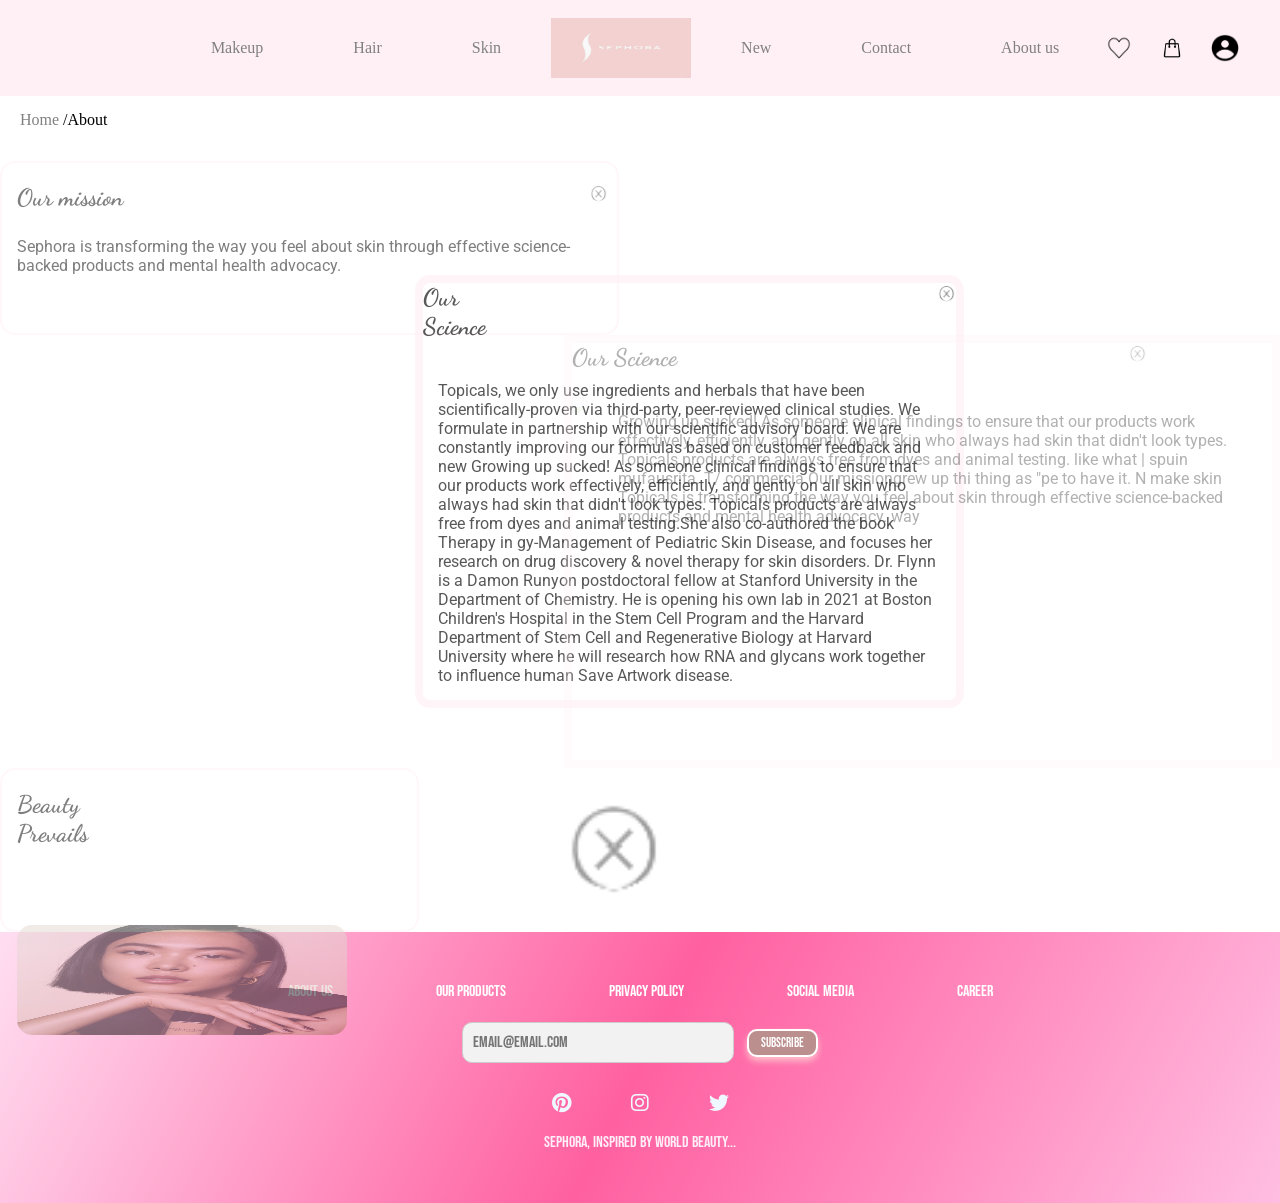
==== projet page3.html @ d59e39ea "Update projet page3.html" ====
<!DOCTYPE html>
<html lang="en">
<head>
    <meta charset="UTF-8">
    <title>Projet page2</title>
    <link rel="stylesheet" href="projet page3.css">

      <link href="https://cdnjs.cloudflare.com/ajax/libs/font-awesome/6.0.0-beta3/css/all.min.css" rel="stylesheet">
      
    <link rel="preconnect" href="https://fonts.googleapis.com">
<link rel="preconnect" href="https://fonts.gstatic.com" crossorigin>
<link href="https://fonts.googleapis.com/css2?family=Bebas+Neue&display=swap" rel="stylesheet">

    
    <link rel="preconnect" href="https://fonts.googleapis.com">
    <link rel="preconnect" href="https://fonts.gstatic.com" crossorigin>
    <link href="https://fonts.googleapis.com/css2?family=Dancing+Script:wght@400..700&family=Roboto:ital,wght@0,100;0,300;0,400;0,500;0,700;0,900;1,100;1,300;1,400;1,500;1,700;1,900&display=swap" rel="stylesheet">
</head>
<body>
    <header>
        <div class="box">
            <nav>
            
              <a href="">Makeup</a>
              <a href="">Hair</a>
              <a href="">Skin</a>
           </nav>
           <div class="pic">
              <img src="Sephora rose.jpg" alt="">
           </div>
           <div class="things">
              <a href="projet.html">New</a>
              <a href="">Contact</a>
              <a href="projet page3.html">About us</a>
           </div>
        </div>
        
        <div class="amenities">
            <img src="heart icon.png" alt="">
            <img src="bag icon.png" alt="">
            <img src="login icon.png" alt="">
        </div>
        
    </header>
    <div class="infos">
        <a>Home</a> 
        <span>/About</span>
    </div>
    <div class="case">
        <div class="naming">
            <h2>Our mission</h2>
            <img src="closing-removebg-preview.png" alt="">
        </div>
        <p>Sephora is transforming the way you feel about skin through effective science-backed products and mental health advocacy.</p>
    </div>
     <div class="case3">
      <div class="case3a">
       <div class="naming-2">
           <h2>Our Science </h2>
           <img src="closing-removebg-preview.png" alt="">
       </div>
       <p>Topicals, we only use ingredients and herbals that have been scientifically-proven via third-party, peer-reviewed clinical studies. We formulate in partnership with our scientific advisory board. We are constantly improving our formulas based on customer feedback and new
Growing up sucked! As someone
clinical findings to ensure that our products work effectively, efficiently, and gently on all skin
who always had skin that didn't look
types. Topicals products are always free from dyes and animal testing.She also co-authored the book Therapy in gy-Management of Pediatric Skin Disease, and focuses her research on
drug discovery & novel therapy for skin disorders.
Dr. Flynn is a Damon Runyon postdoctoral fellow at Stanford University in the Department of Chemistry. He is opening his own lab in 2021 at Boston Children's Hospital in the Stem Cell Program and the Harvard Department of Stem Cell and Regenerative Biology at Harvard University where he will research how RNA and glycans work together to influence human
Save Artwork
disease.
    </p>
    </div>
    <div class="case3b">
         <div class="naming-2">
           <h2>Our Science </h2>
           <img src="closing-removebg-preview.png" alt="">
       </div>
       <div class="englobe">
       <div class=image-nam2>
       <img src=sephora_transportez_vous_2.jpg>
    </div>
    <p> Growing up sucked! As someone
clinical findings to ensure that our products work effectively, efficiently, and gently on all skin
who always had skin that didn't look
types. Topicals products are always free from dyes and animal testing.
like what | spuin mufausrita. T/ commercia
Our missiongrew up thi thing as "pe to have it. N make skin
Topicals is transforming the way you feel about skin through effective science-backed products and mental health advocacy.
way </p>
    </div>
    </div>
    </div>
    <div class="case2">
        <div class="naming">
            <h2>Beauty Prevails</h2>
            <img src="closing-removebg-preview.png" alt="">
        </div>
        <img src="girl.jpg" alt="">
    </div>



    <footer>
  <div class="footer">

    <div class="row">
      <ul>
        <li><a href="#">About us</a></li>
        <li><a href="#">Our Products</a></li>
        <li><a href="#">Privacy Policy</a></li>
        <li><a href="#">Social media</a></li>
        <li><a href="#">Career</a></li>
      </ul>
    </div>

    <div class="inscription">
      <input class="email-input" type="text" placeholder="email@email.com">
      <input class="subscribe-button" type="submit" value="subscribe">
    </div>
    <div class=reseaux-niska>
    <i1 class="fa-brands fa-pinterest"></i1>
   <i2 class="fa-brands fa-instagram"></i2>
   <i3 class="fa-brands fa-twitter"></i3>
    </div>
    <div class="row">
      Sephora, inspired by world beauty...
    </div>
  </div>
</footer>
---- projet page3.css ----
* {
    margin: 0;
    padding: 0;
}
header{
  display :flex;
  justify-content: space-around;
  padding: 18px;
  background-color: #FFF0F5;
}
.box{
    display:flex; 
    margin-left: 170px;
    height:60px;
}
nav {
    display: flex;
    align-items: center;
    gap: 90px;
}
.pic img{
    width: 140px;
    margin:0px 50px 0px 50px;
    height:60px;
}
.things{
    display: flex;
    align-items: center;
    gap: 90px;
    

}
header img{
    width: 40px;
    height: 40px; 
}
.amenities{
    float:right; 
    display:flex; 
    align-items: center;
    gap:25px; 
}
.amenities img {
    height:28px; /* Ajustez la taille des icônes */
    width: 28px; /* Taille uniforme des icônes */
    cursor: pointer; /* Change le curseur au survol */
  }
a{
    text-decoration: none;
    color: grey;
}

.infos{
    height:35px; 
    margin: 15px 0px 15px 20px;
}
.case{
    width:600px;
    height:170px;
    border:  2px solid;
    border-radius: 15px;
    border-color: #FFF0F5;
    padding-left: 15px;
    
    opacity: 50%;
}

.naming{
    display:flex; 
    gap:15px; 
    margin-bottom: 25px;
    margin-top:20px;
}
.naming h2{
    font-family: "Dancing Script", sans-serif;
    margin-right: 450px;
}
.naming img{
    height: 20px;
    width:20px;
    float:right; 
}
.case p{
    font-family: "Roboto",sans-serif;
}

.case2{
    width:400px;
    height:160px;
    border:  2px solid;
    border-radius: 15px;
    border-color: #FFF0F5;
    padding-left: 15px;
    
    opacity: 50%;
}
.case2 img{
    width:330px;
    height:110px; 
    border-radius: 15px;
}


.case3{
    display: flex;
    width:300px;
    padding-left: 15px;
   
    

}
.case3a{
        position:relative;
      left:400px;
      bottom:60px;
      opacity: 65%;
    border-radius:15px;
      border:  8px solid;
      border-color: #FFF0F5;
    }
.case3b{
      border:  8px solid;
      border-color: #FFF0F5;
      opacity: 30%;
}

.englobe{
    display: flex;
    width: 700px;
    gap:15px;
    
}
.englobe img{
    opacity: 20%;
}
.naming-2{
    display:flex; 
    margin-bottom: 25px;
}
.naming-2 h2{
    font-family: "Dancing Script", sans-serif;
    margin-right: 450px;
}
.naming-2 img{
    height: 20px;
    width:20px;
    float:right; 
}
.case3 p{
    padding: 15px;
    font-family: "Roboto",sans-serif;
}








.footer {
      padding: 30px 0;
      text-align: center;
      font-family: "Bebas Neue", sans-serif;
      font-weight: 400;
      font-style: normal;
      background: rgb(255, 190, 226);
      background: linear-gradient(297deg, rgba(255, 190, 226, 1) 0%, rgba(255, 96, 160, 1) 50%, rgba(255, 222, 242, 1) 100%);
    }

    .footer .row {
      width: 100%;
      margin: 1% 0;
      padding: 0.6% 0;
      color: #ffedf7;
      font-size: 16px;
    }

    .footer .row a {
      text-decoration: none;
      color: white;
      transition: 0.5s;
    }

    .footer .row a:hover {
      color: white;
         font-weight: bolder;
        
    }

    .footer .row ul {
      width: 100%;
    }

    .footer .row ul li {
      display: inline-block;
      margin: 0px 50px;
    }



.email-input {
  background-color: #f2f2f2;  
  border-radius: 10px;          
  border: 1px solid #ccc; 
  padding: 10px;         
  font-size: 16px;     
  width: 250px;          
  margin-right: 10px;  
    font-family: "Bebas Neue", sans-serif;
}

.email-input:focus {
  border-color: darkseagreen;
  outline: none;    
}

.subscribe-button {

  border-radius: 10px;     
  color: white;           
  background-color: rosybrown;
  padding-left: 0.75rem;         
  padding-right: 0.75rem; 
  padding-top: 0.25rem;       
  padding-bottom: 0.25rem;      
  border: 2px solid white; 
  transition: all 0.3s ease;  
  box-shadow: 0px 4px 6px pink;
    font-family: "Bebas Neue", sans-serif;
    
cursor: pointer;
}

.subscribe-button:hover {
  background-color: darkseagreen;
  border-color: white;   
}

.subscribe-button:focus {
  outline: none;               
  box-shadow: 0 0 8px; 
}

.reseaux-niska {
    justify-content: center; 
    padding-top: 30px;
    color: aliceblue;
    font-size: 20px;
    display: flex;   
    gap: 60PX;  
     cursor: pointer;
}
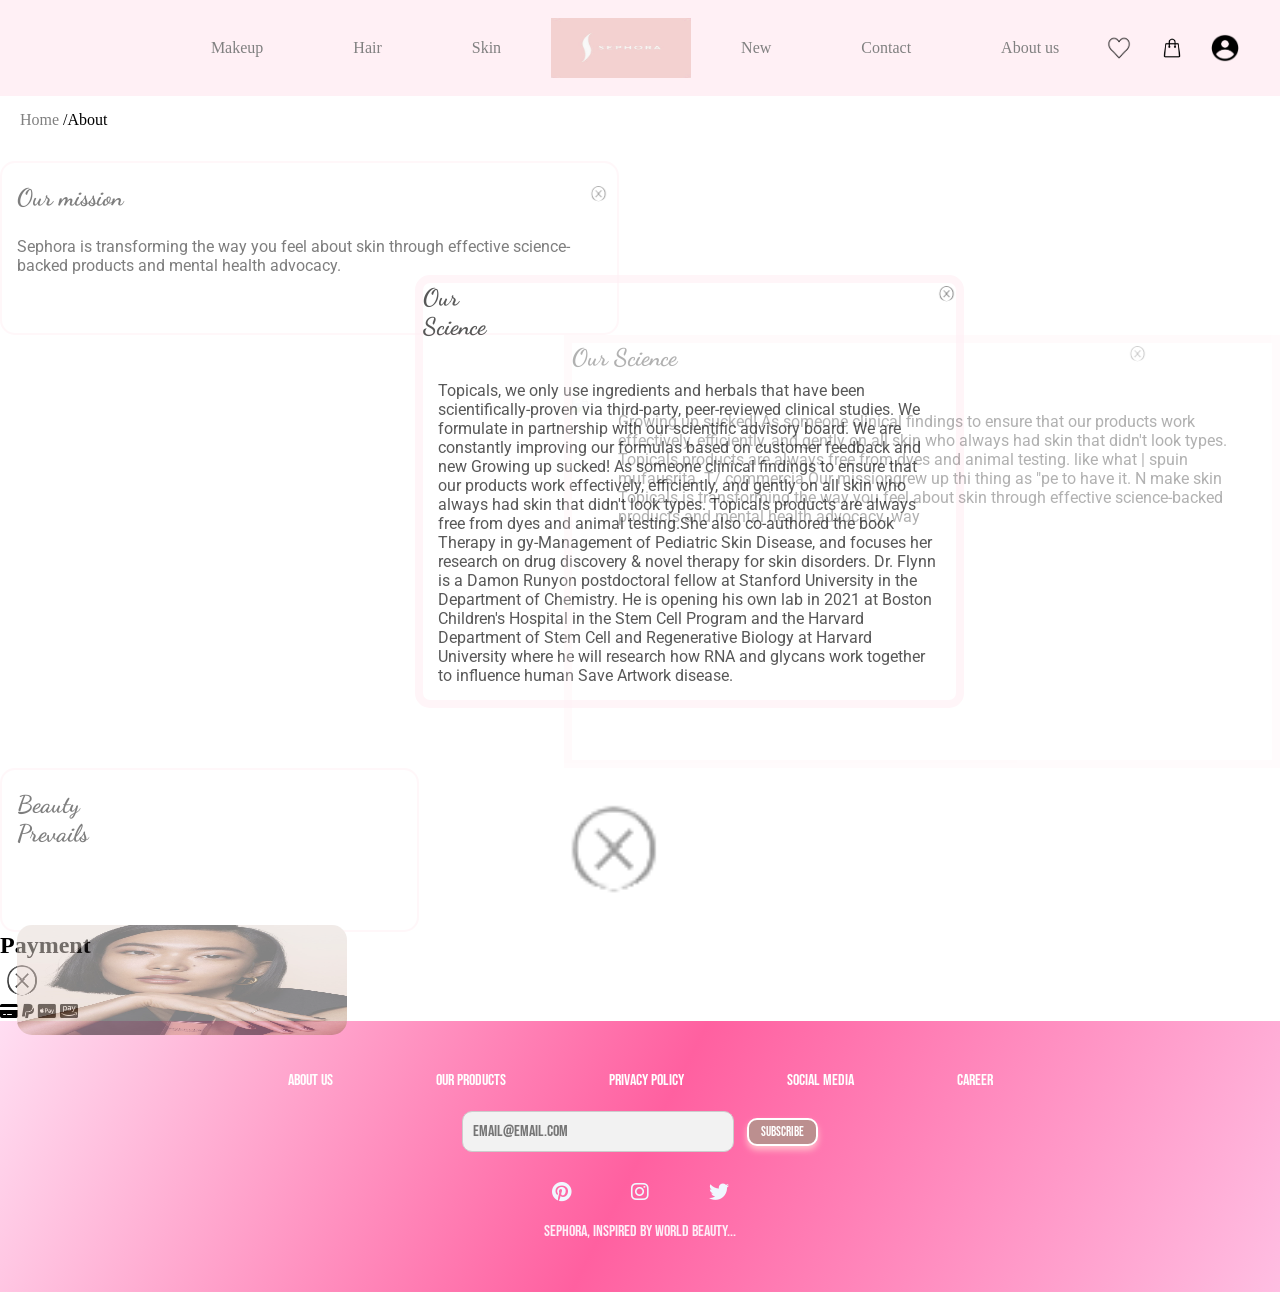
==== commit e7c0824a: "Update projet page3.html" ====
--- a/projet page3.html
+++ b/projet page3.html
@@ -98,7 +98,24 @@
         <img src="girl.jpg" alt="">
     </div>
 
-
+<div class="money">
+       <div class="paying">
+           <h2>Payment</h2>
+           <img src="closing-removebg-preview.png" alt="">
+       </div>
+    <div class="cash">
+          <i class="fa-solid fa-credit-card"></i>
+       <i class="fa-brands fa-paypal"></i>
+       <i class="fa-brands fa-cc-apple-pay"></i>
+       <i class="fa-brands fa-cc-amazon-pay"></i>
+    </div>
+    
+   </div>
+   
+  <div class="creator">
+      
+      
+  </div>
 
     <footer>
   <div class="footer">
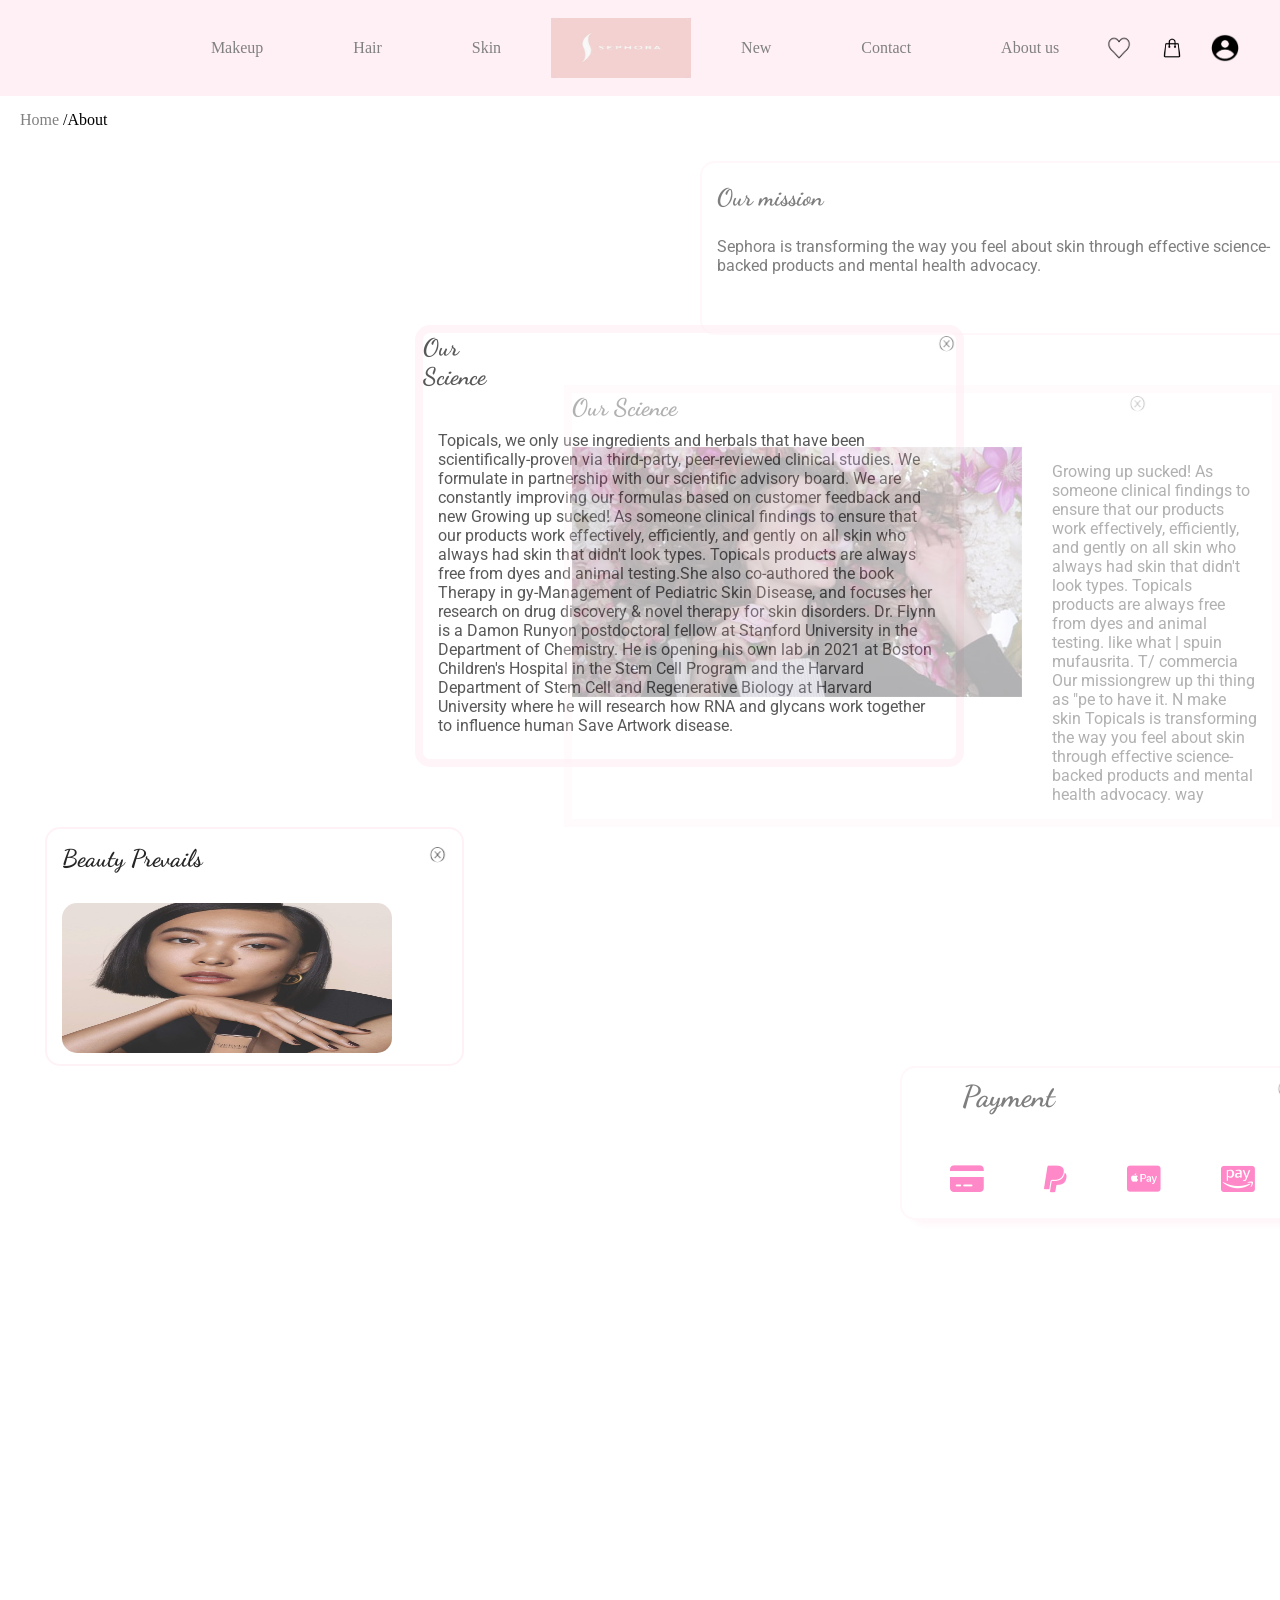
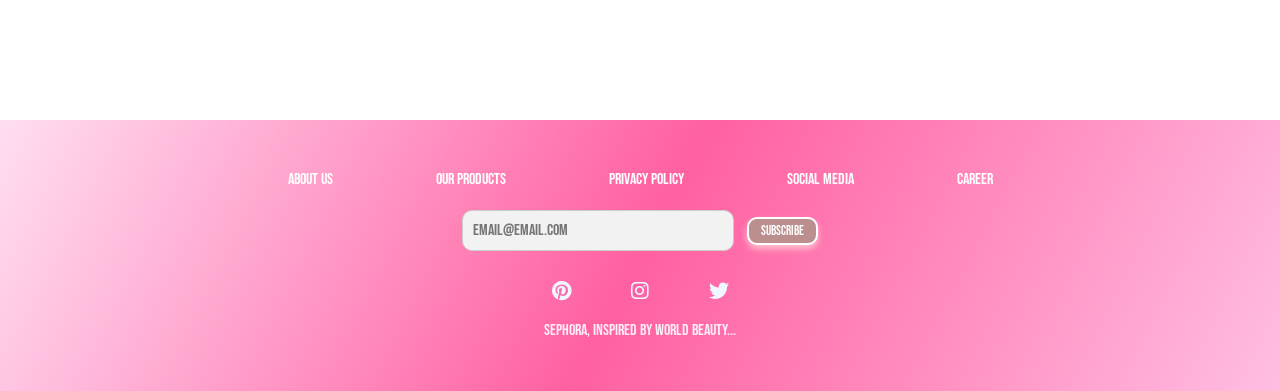
==== commit 13b5c953: "Update projet page3.html" ====
--- a/projet page3.html
+++ b/projet page3.html
@@ -53,6 +53,7 @@
         </div>
         <p>Sephora is transforming the way you feel about skin through effective science-backed products and mental health advocacy.</p>
     </div>
+    
      <div class="case3">
       <div class="case3a">
        <div class="naming-2">
@@ -91,13 +92,12 @@
     </div>
     </div>
     <div class="case2">
-        <div class="naming">
+        <div class="snaming">
             <h2>Beauty Prevails</h2>
             <img src="closing-removebg-preview.png" alt="">
         </div>
         <img src="girl.jpg" alt="">
     </div>
-
 <div class="money">
        <div class="paying">
            <h2>Payment</h2>
--- a/projet page3.css
+++ b/projet page3.css
@@ -49,7 +49,6 @@
     text-decoration: none;
     color: grey;
 }
-
 .infos{
     height:35px; 
     margin: 15px 0px 15px 20px;
@@ -61,11 +60,12 @@
     border-radius: 15px;
     border-color: #FFF0F5;
     padding-left: 15px;
-    
     opacity: 50%;
-}
-
-.naming{
+    margin-bottom: 50px;
+    margin-left:700px;
+}
+
+.naming {
     display:flex; 
     gap:15px; 
     margin-bottom: 25px;
@@ -86,18 +86,33 @@
 
 .case2{
     width:400px;
-    height:160px;
+    height:235px;
     border:  2px solid;
     border-radius: 15px;
     border-color: #FFF0F5;
     padding-left: 15px;
-    
-    opacity: 50%;
+    opacity: 85%;
+    display:flex; 
+    flex-direction: column;
+    margin-left: 45px;
 }
 .case2 img{
     width:330px;
-    height:110px; 
+    height:150px; 
     border-radius: 15px;
+}
+.snaming{
+    display:flex; 
+    gap:225px;
+    margin-top: 15px;
+    margin-bottom: 30px;
+}
+.snaming h2{
+    font-family: "Dancing Script",sans-serif;
+}
+.snaming img{
+    height:20px; 
+    width:20px;
 }
 
 
@@ -130,9 +145,7 @@
     gap:15px;
     
 }
-.englobe img{
-    opacity: 20%;
-}
+
 .naming-2{
     display:flex; 
     margin-bottom: 25px;
@@ -151,7 +164,41 @@
     font-family: "Roboto",sans-serif;
 }
 
-
+.money{
+       width:400px;
+    height:150px;
+    border:  2px solid;
+    border-radius: 15px;
+    border-color: #FFF0F6;
+    margin-left: 900px;
+    margin-bottom: 500px;
+    opacity: 50%;
+    box-shadow: 10px 5px 5px #FFF0F5;
+}
+
+.paying{
+      font-family: "Dancing Script", sans-serif;
+    font-size: 20px;
+    display: flex;
+    gap: 220PX;
+     padding-top: 10px;
+    padding-left: 60px;
+}
+
+.paying img{
+      height: 20px;
+    width:20px;
+}
+
+.cash{
+      justify-content: center; 
+    padding-top: 50px;
+    color: deeppink;
+    font-size: 30px;
+    display: flex;   
+    gap: 60PX;  
+     cursor: pointer;    
+}
 
 
 
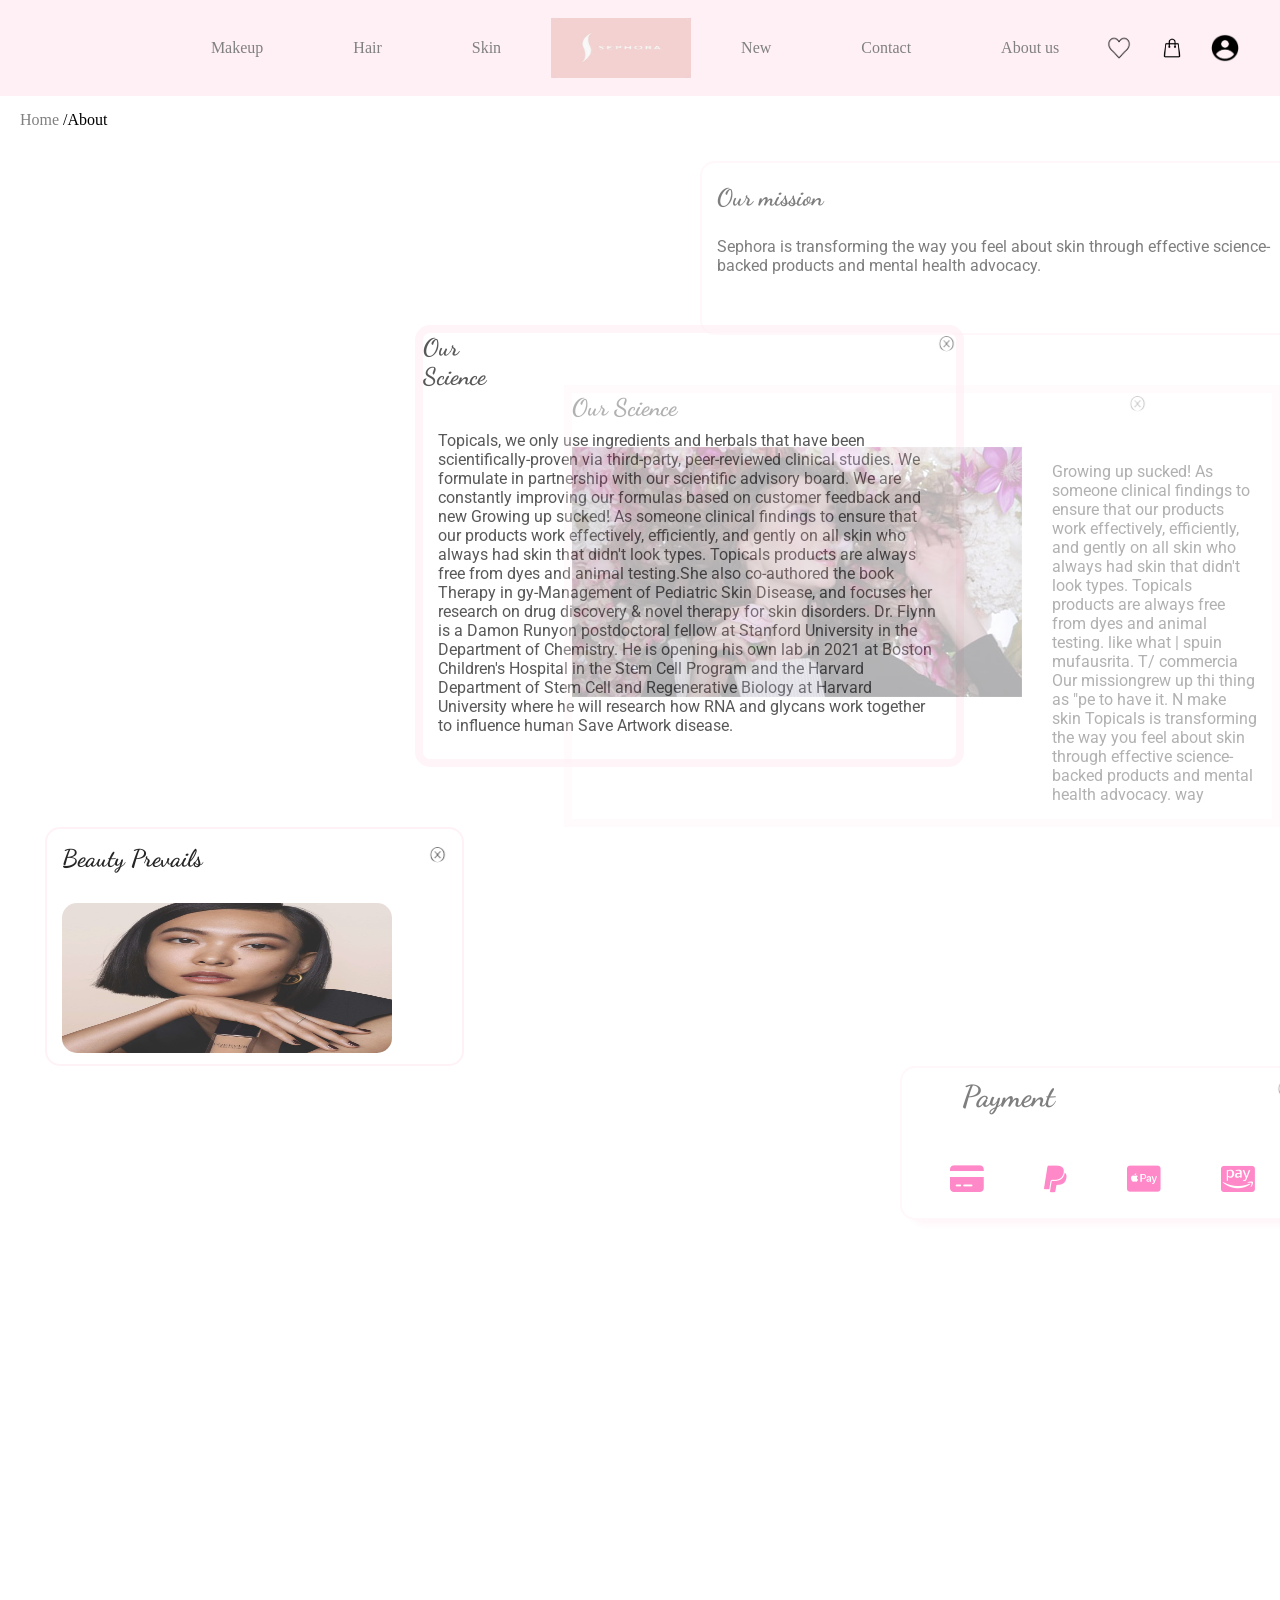
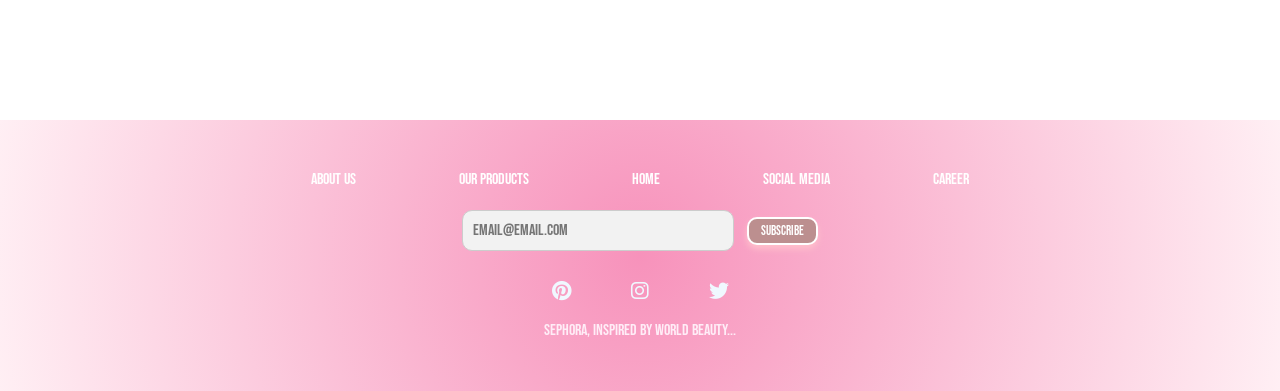
==== commit 28a8eb64: "Update projet page3.html" ====
--- a/projet page3.html
+++ b/projet page3.html
@@ -122,9 +122,9 @@
 
     <div class="row">
       <ul>
-        <li><a href="#">About us</a></li>
-        <li><a href="#">Our Products</a></li>
-        <li><a href="#">Privacy Policy</a></li>
+        <li><a href="projet page3.html">About us</a></li>
+        <li><a href="projet page2.html">Our Products</a></li>
+        <li><a href="projet.html">Home</a></li>
         <li><a href="#">Social media</a></li>
         <li><a href="#">Career</a></li>
       </ul>
--- a/projet page3.css
+++ b/projet page3.css
@@ -211,8 +211,9 @@
       font-family: "Bebas Neue", sans-serif;
       font-weight: 400;
       font-style: normal;
-      background: rgb(255, 190, 226);
-      background: linear-gradient(297deg, rgba(255, 190, 226, 1) 0%, rgba(255, 96, 160, 1) 50%, rgba(255, 222, 242, 1) 100%);
+    
+    background: rgb(247,146,187);
+background: radial-gradient(circle, rgba(247,146,187,1) 0%, rgba(255,239,244,1) 100%);
     }
 
     .footer .row {
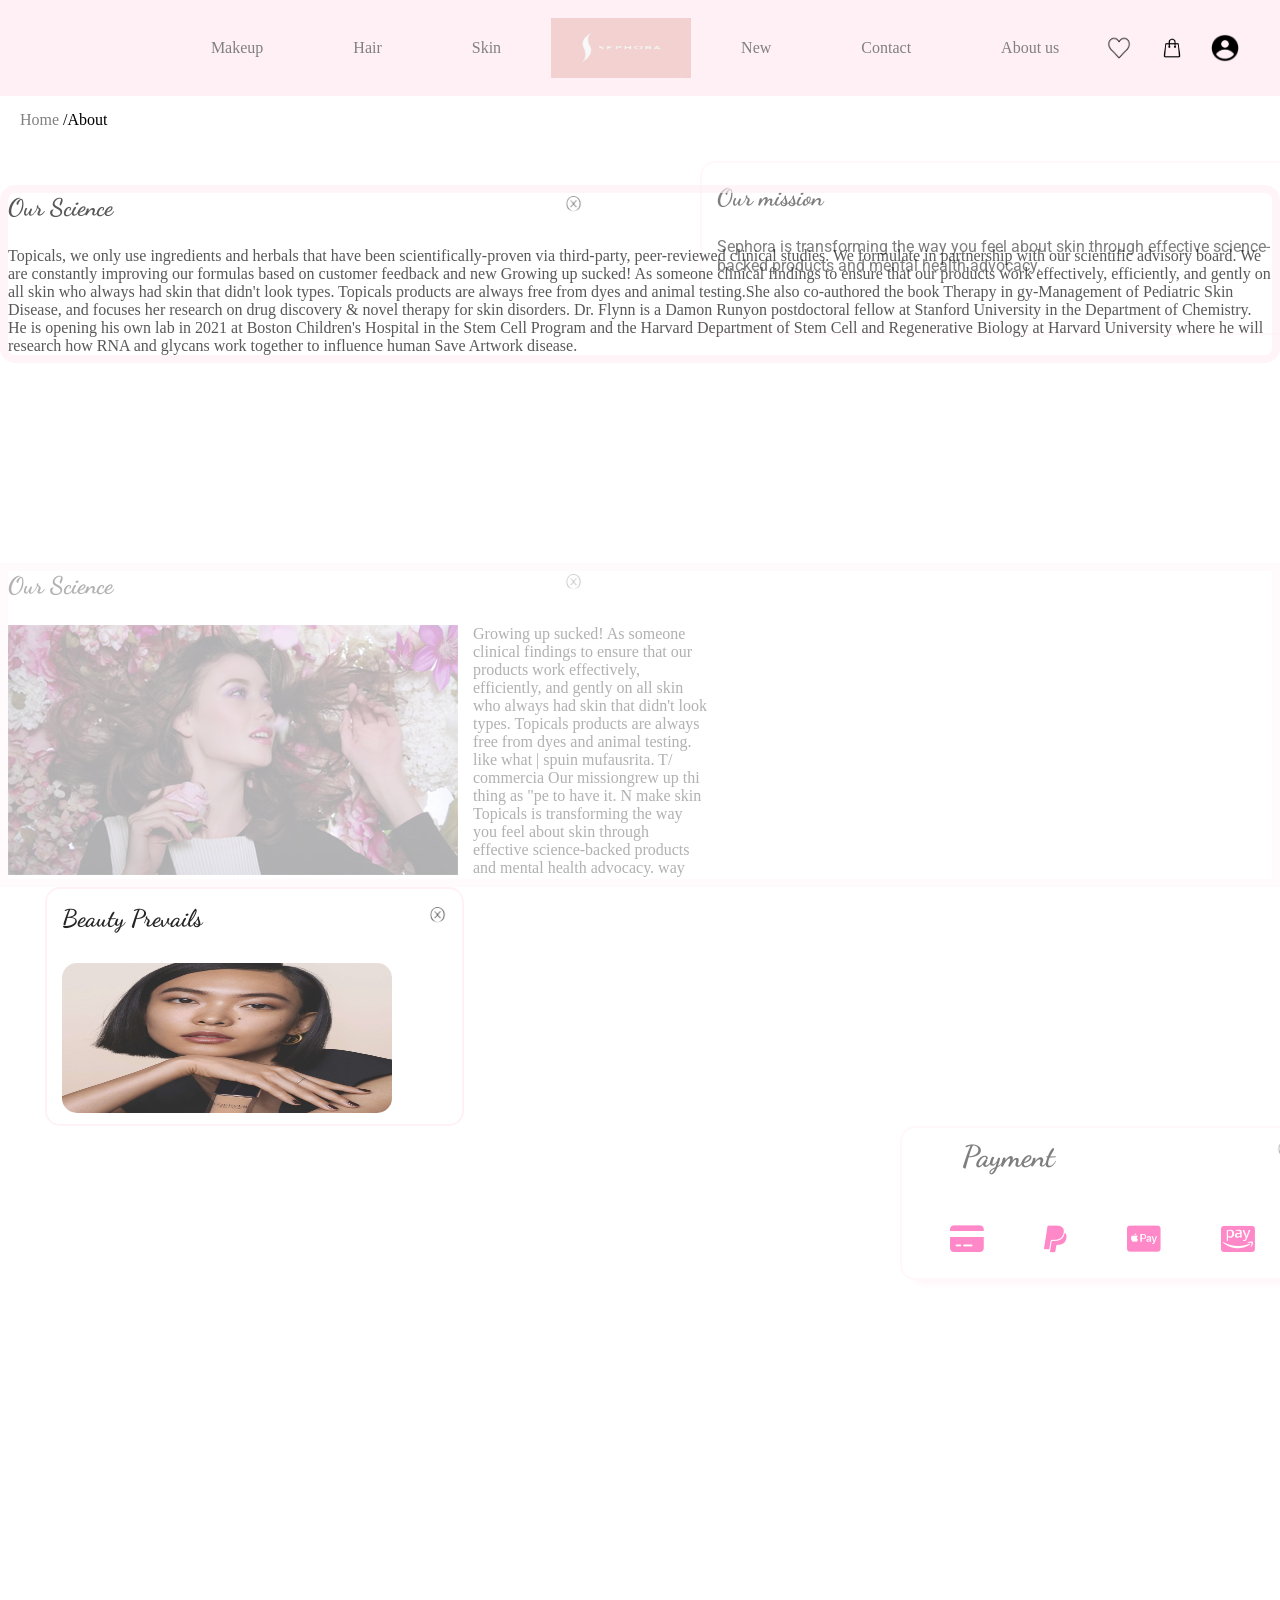
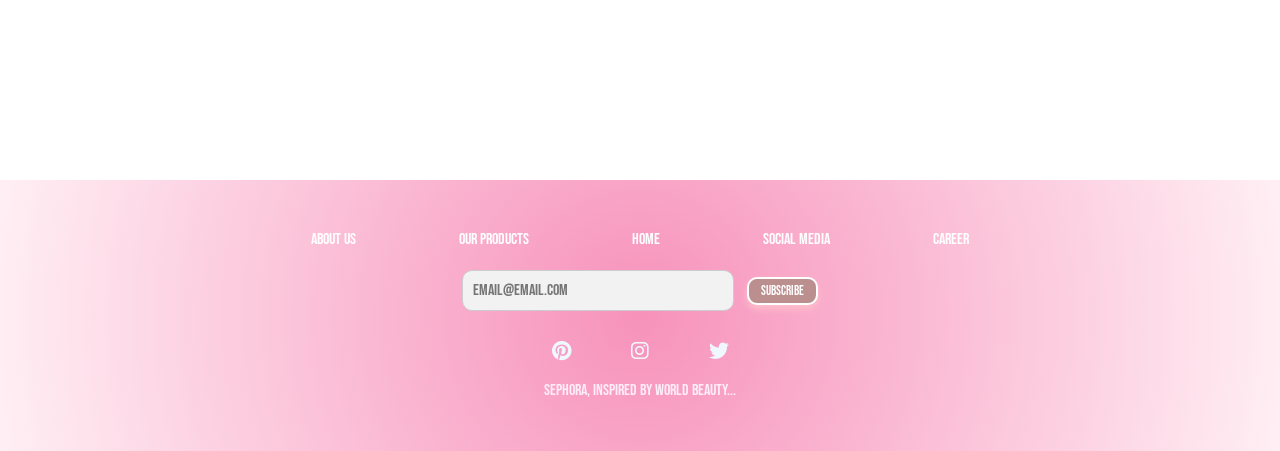
==== commit 3039731b: "Update projet page3.html" ====
--- a/projet page3.html
+++ b/projet page3.html
@@ -54,7 +54,7 @@
         <p>Sephora is transforming the way you feel about skin through effective science-backed products and mental health advocacy.</p>
     </div>
     
-     <div class="case3">
+    
       <div class="case3a">
        <div class="naming-2">
            <h2>Our Science </h2>
@@ -90,7 +90,7 @@
 way </p>
     </div>
     </div>
-    </div>
+   
     <div class="case2">
         <div class="snaming">
             <h2>Beauty Prevails</h2>
--- a/projet page3.css
+++ b/projet page3.css
@@ -126,8 +126,8 @@
 }
 .case3a{
         position:relative;
-      left:400px;
-      bottom:60px;
+     
+      bottom:200px;
       opacity: 65%;
     border-radius:15px;
       border:  8px solid;
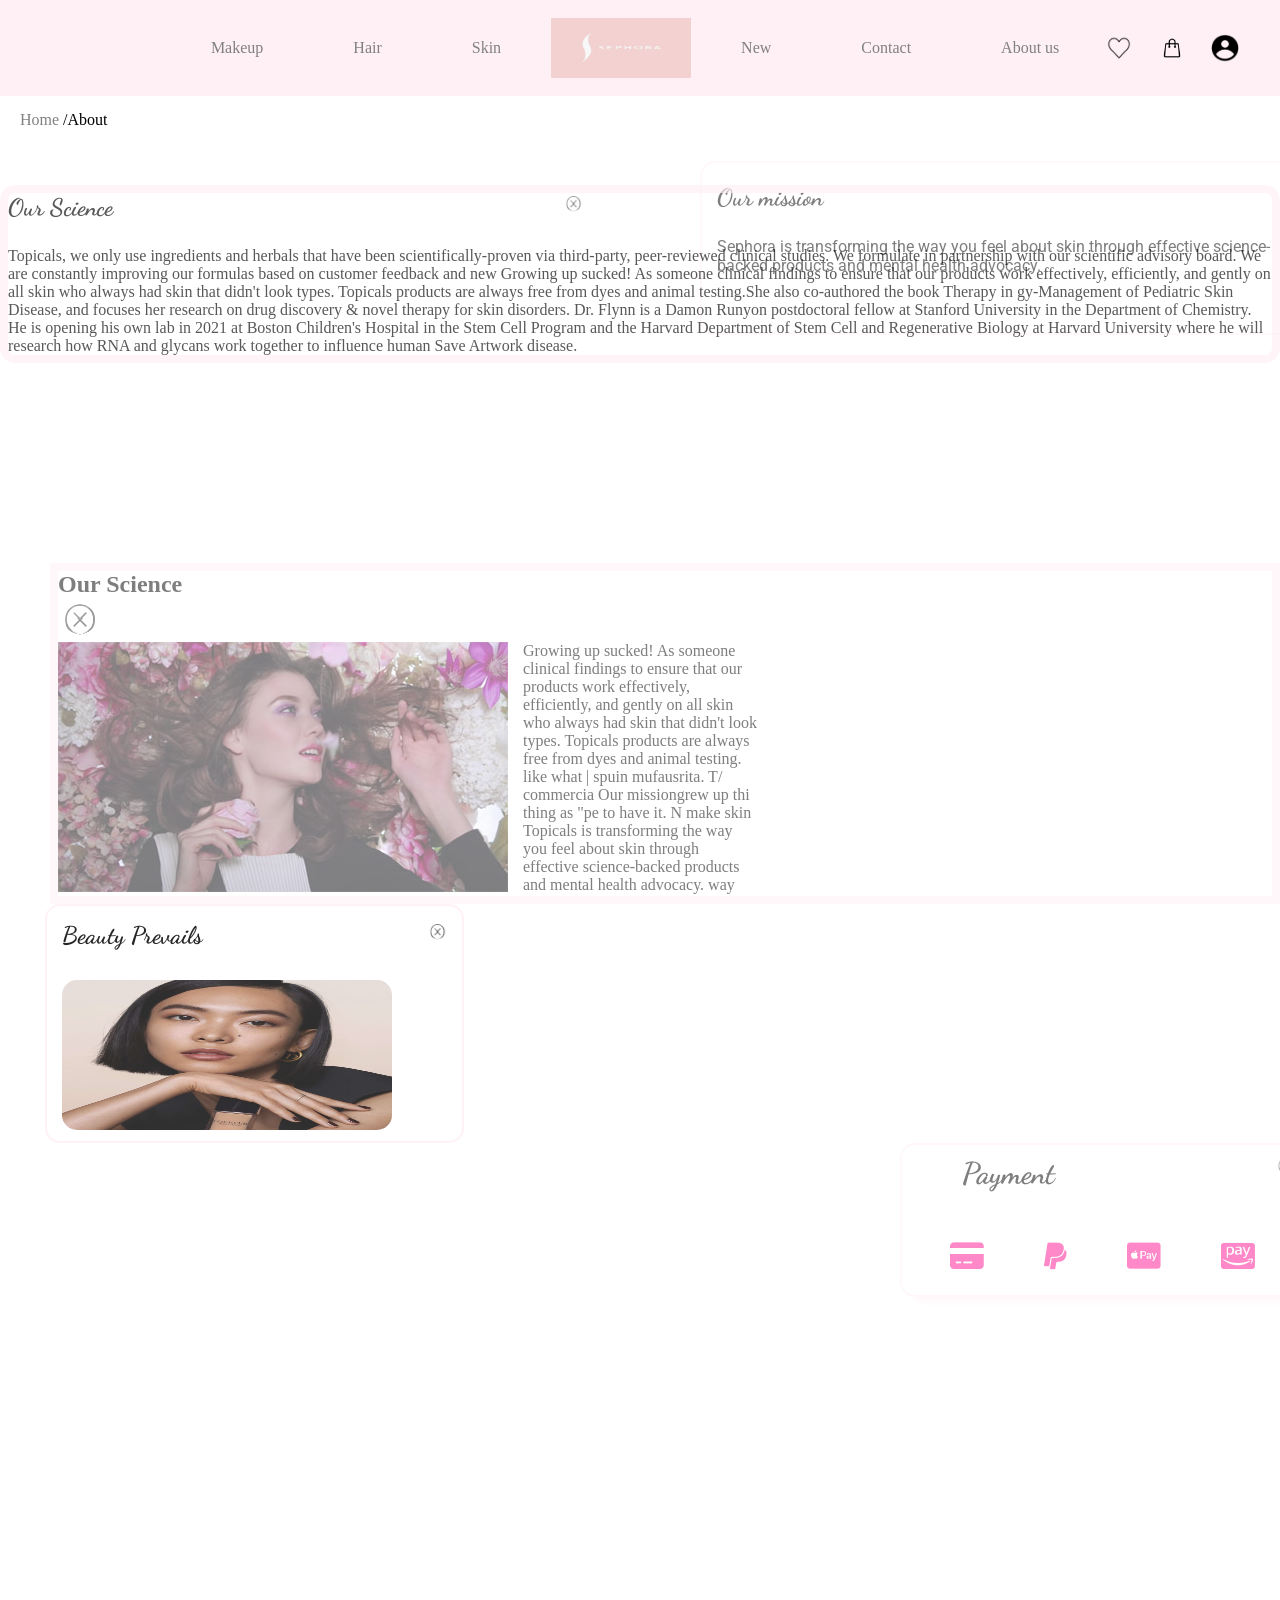
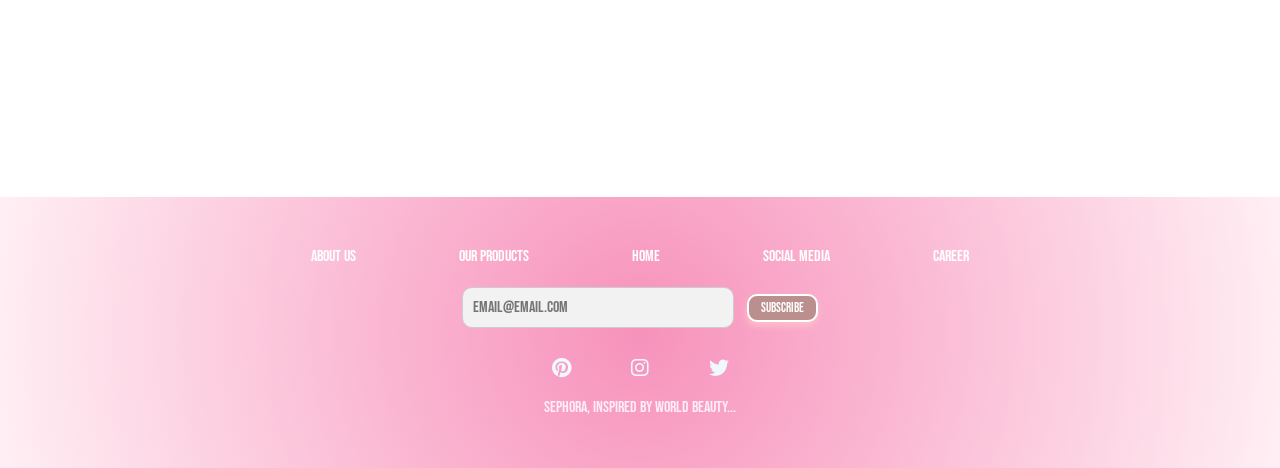
==== commit af4da132: "Update projet page3.html" ====
--- a/projet page3.html
+++ b/projet page3.html
@@ -72,7 +72,7 @@
     </p>
     </div>
     <div class="case3b">
-         <div class="naming-2">
+         <div class="naming-3">
            <h2>Our Science </h2>
            <img src="closing-removebg-preview.png" alt="">
        </div>
--- a/projet page3.css
+++ b/projet page3.css
@@ -116,14 +116,6 @@
 }
 
 
-.case3{
-    display: flex;
-    width:300px;
-    padding-left: 15px;
-   
-    
-
-}
 .case3a{
         position:relative;
      
@@ -136,7 +128,8 @@
 .case3b{
       border:  8px solid;
       border-color: #FFF0F5;
-      opacity: 30%;
+      opacity: 50%;
+      margin-left:50px;
 }
 
 .englobe{
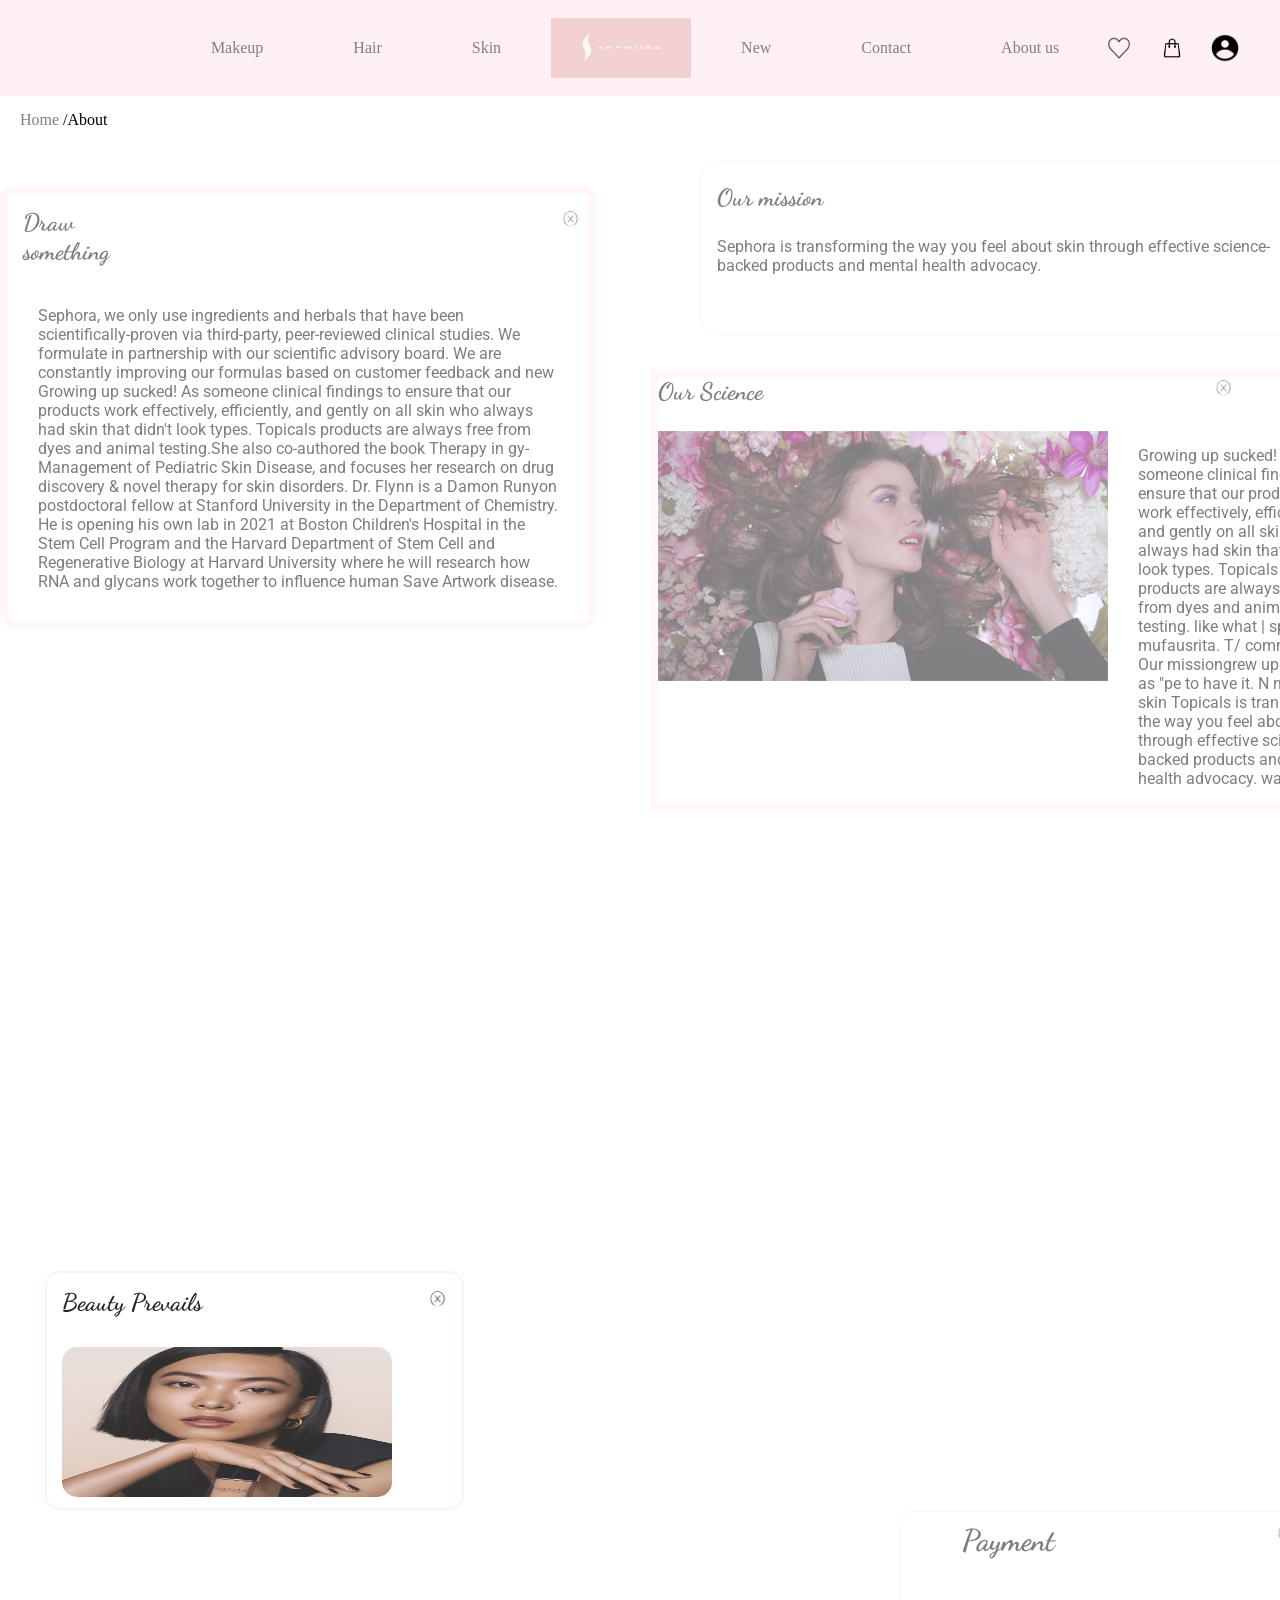
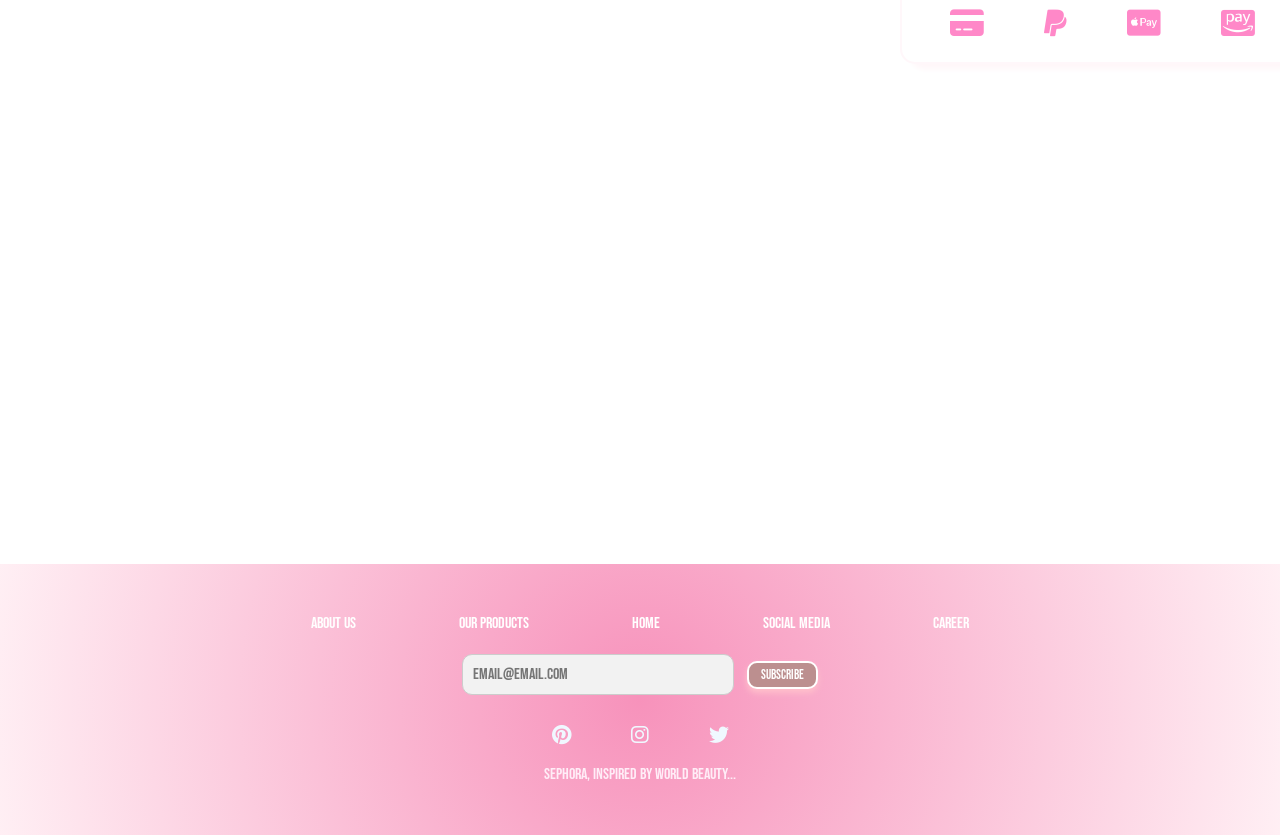
==== commit 39813cfb: "Update projet page3.html" ====
--- a/projet page3.html
+++ b/projet page3.html
@@ -57,10 +57,10 @@
     
       <div class="case3a">
        <div class="naming-2">
-           <h2>Our Science </h2>
+           <h2>Draw something </h2>
            <img src="closing-removebg-preview.png" alt="">
        </div>
-       <p>Topicals, we only use ingredients and herbals that have been scientifically-proven via third-party, peer-reviewed clinical studies. We formulate in partnership with our scientific advisory board. We are constantly improving our formulas based on customer feedback and new
+       <p>Sephora, we only use ingredients and herbals that have been scientifically-proven via third-party, peer-reviewed clinical studies. We formulate in partnership with our scientific advisory board. We are constantly improving our formulas based on customer feedback and new
 Growing up sucked! As someone
 clinical findings to ensure that our products work effectively, efficiently, and gently on all skin
 who always had skin that didn't look
--- a/projet page3.css
+++ b/projet page3.css
@@ -118,18 +118,22 @@
 
 .case3a{
         position:relative;
-     
-      bottom:200px;
-      opacity: 65%;
+     bottom:200px;
+      opacity: 50%;
     border-radius:15px;
       border:  8px solid;
       border-color: #FFF0F5;
+    width:550px;
+    padding:15px;
     }
 .case3b{
       border:  8px solid;
       border-color: #FFF0F5;
       opacity: 50%;
-      margin-left:50px;
+      margin-left:650px;
+      width:700px;
+      position:relative;
+      bottom:460px;
 }
 
 .englobe{
@@ -152,10 +156,38 @@
     width:20px;
     float:right; 
 }
-.case3 p{
+
+.naming-3{
+    display:flex; 
+    margin-bottom: 25px;
+}
+.naming-3 h2{
+    font-family: "Dancing Script", sans-serif;
+    margin-right: 450px;
+}
+.naming-3 img{
+    height: 20px;
+    width:20px;
+    float:right; 
+}
+.case3a  p{
     padding: 15px;
     font-family: "Roboto",sans-serif;
 }
+
+.case3b  p{
+    padding: 15px;
+    font-family: "Roboto",sans-serif;
+}
+
+
+
+
+
+
+
+
+
 
 .money{
        width:400px;
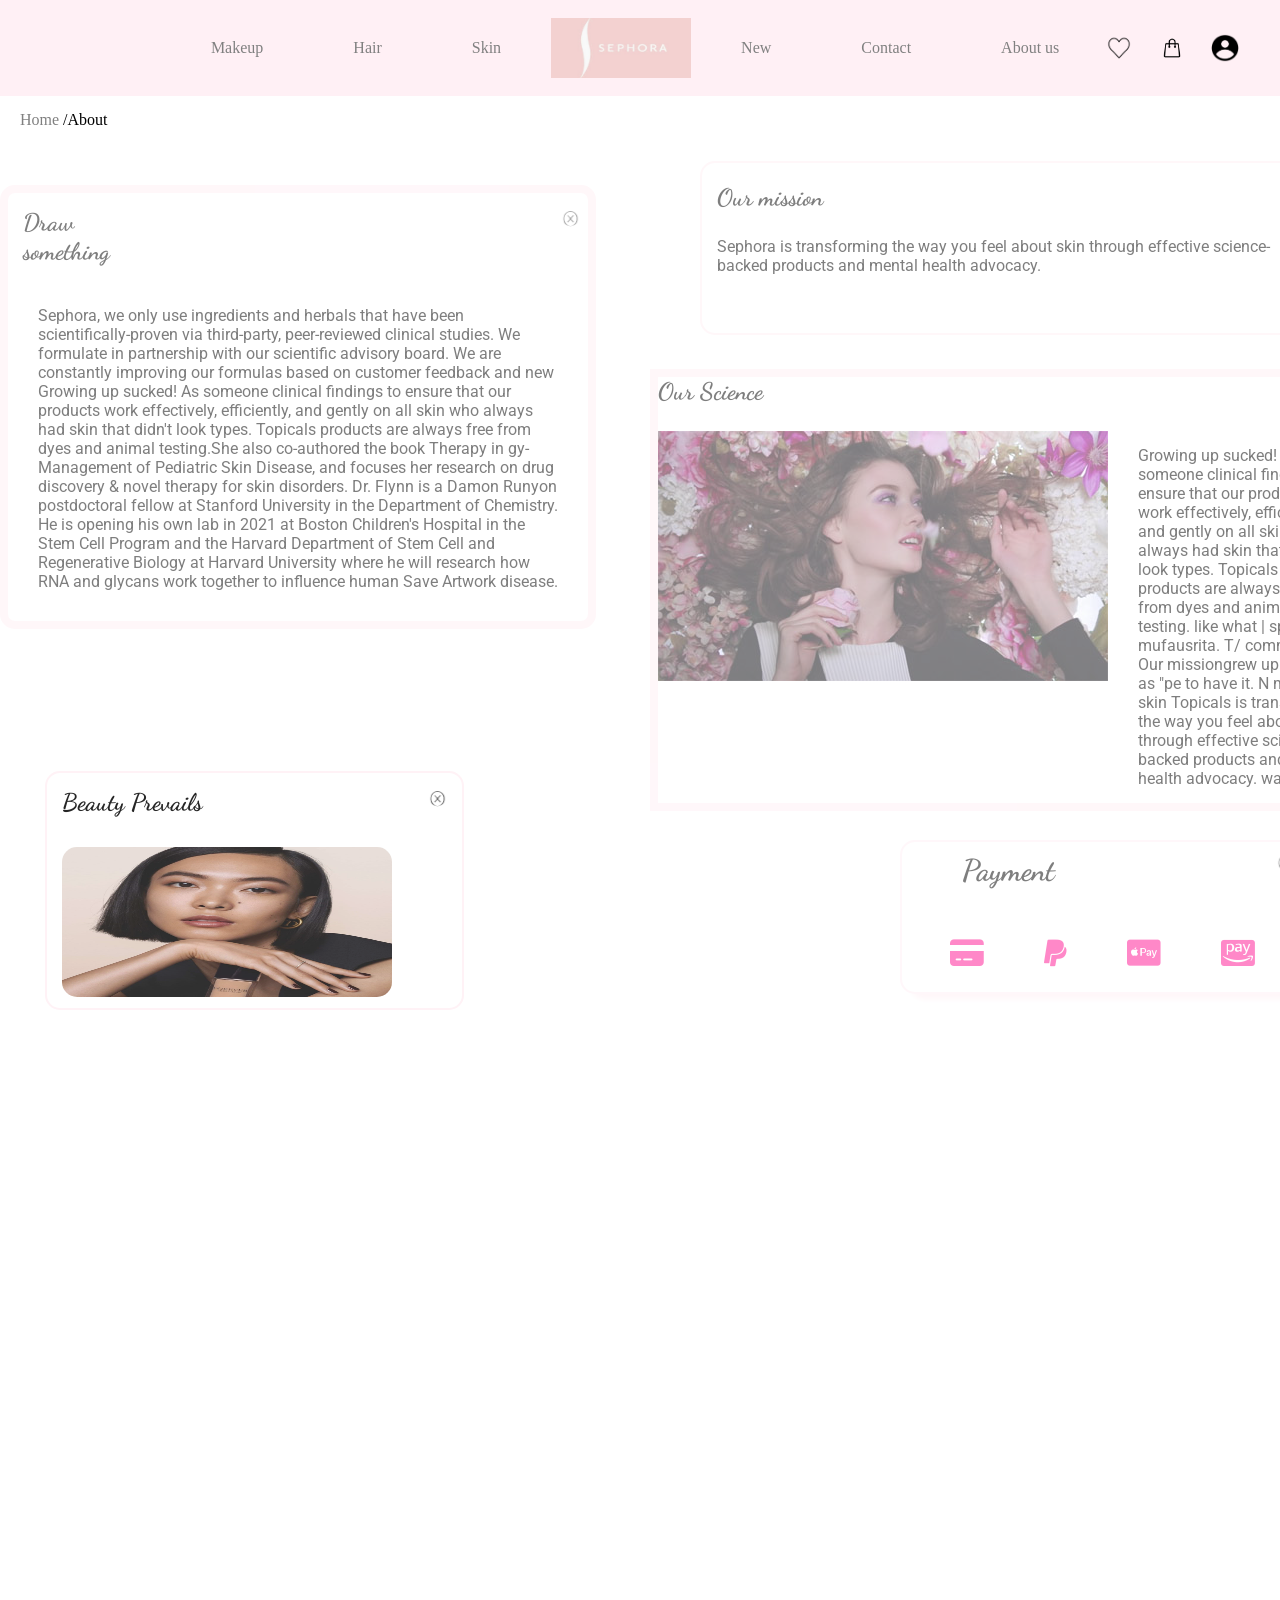
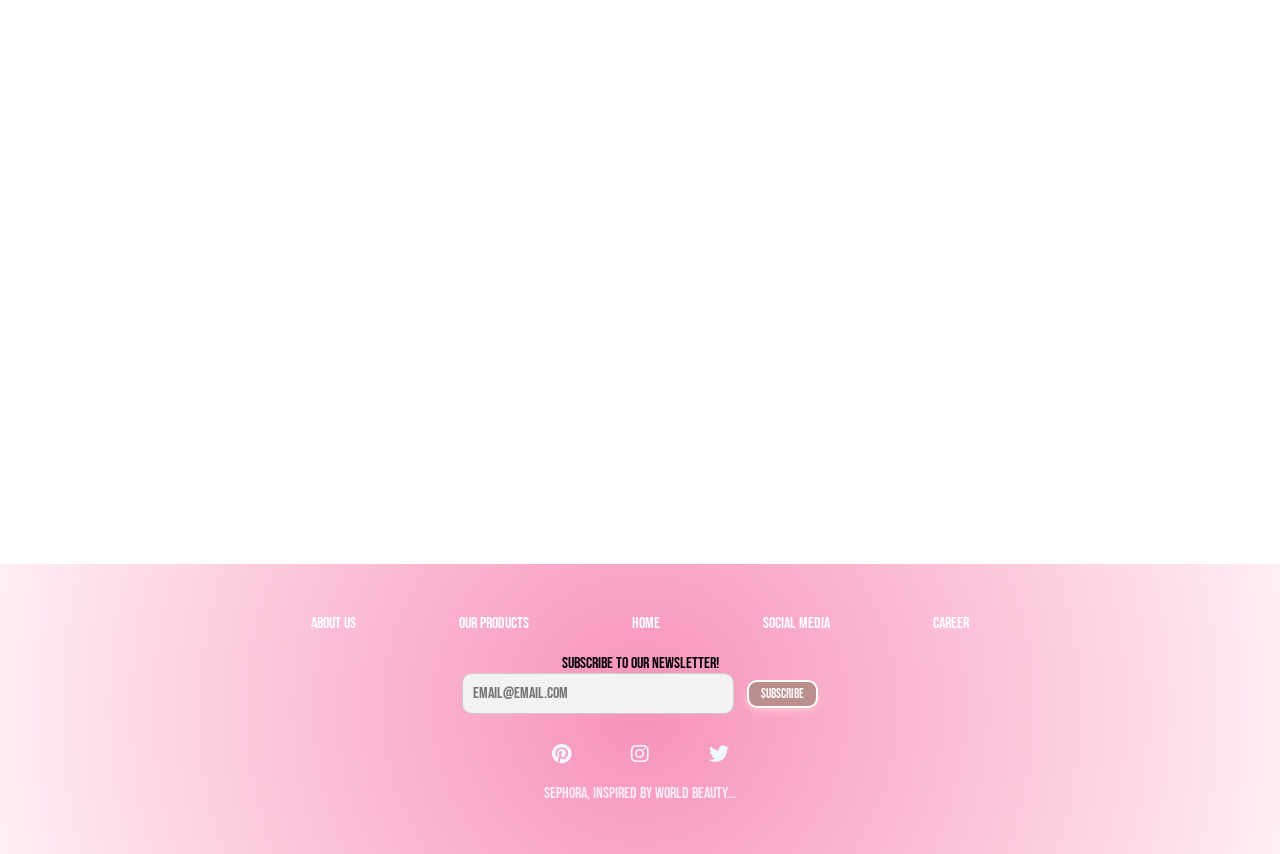
==== commit 62f99afa: "Update projet page3.html" ====
--- a/projet page3.html
+++ b/projet page3.html
@@ -131,6 +131,7 @@
     </div>
 
     <div class="inscription">
+      <p>Subscribe to our newsletter!</p>
       <input class="email-input" type="text" placeholder="email@email.com">
       <input class="subscribe-button" type="submit" value="subscribe">
     </div>
--- a/projet page3.css
+++ b/projet page3.css
@@ -95,6 +95,8 @@
     display:flex; 
     flex-direction: column;
     margin-left: 45px;
+    position: relative;
+    bottom:500px;
 }
 .case2 img{
     width:330px;
@@ -163,7 +165,7 @@
 }
 .naming-3 h2{
     font-family: "Dancing Script", sans-serif;
-    margin-right: 450px;
+    margin-right: 550px;
 }
 .naming-3 img{
     height: 20px;
@@ -199,6 +201,9 @@
     margin-bottom: 500px;
     opacity: 50%;
     box-shadow: 10px 5px 5px #FFF0F5;
+    position:relative;
+    bottom:670px;
+    rigth:350px:
 }
 
 .paying{
